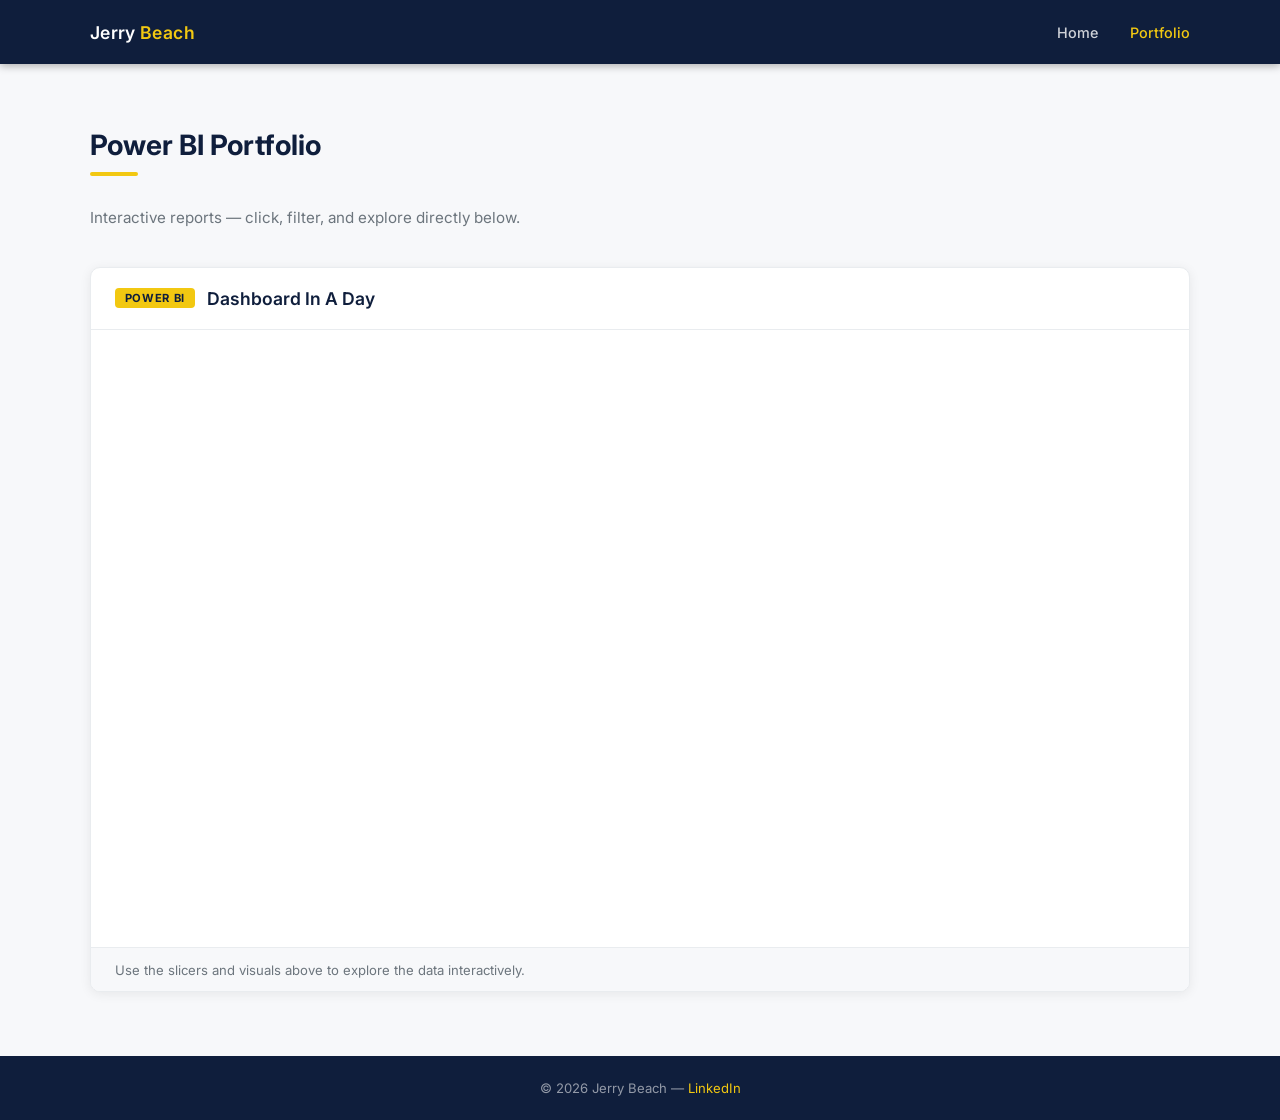
==== portfolio.html @ b1603700 "Initial File Load" ====
<!DOCTYPE html>
<html lang="en">
<head>
  <meta charset="UTF-8" />
  <meta name="viewport" content="width=device-width, initial-scale=1.0" />
  <title>Portfolio | Jerry Beach</title>
  <meta name="description" content="Power BI report portfolio by Jerry Beach." />
  <link rel="stylesheet" href="style.css" />
</head>
<body>

  <header>
    <nav>
      <a href="index.html" class="nav-brand">Jerry <span>Beach</span></a>
      <ul class="nav-links">
        <li><a href="index.html">Home</a></li>
        <li><a href="portfolio.html" class="active">Portfolio</a></li>
      </ul>
    </nav>
  </header>

  <main>

    <section class="section">
      <div class="section-inner">
        <h1 class="section-title">Power BI Portfolio</h1>
        <div class="divider"></div>
        <p class="section-subtitle">Interactive reports — click, filter, and explore directly below.</p>

        <div class="report-grid">

          <!-- Report 1: Dashboard In A Day -->
          <div class="report-card">
            <div class="report-card-header">
              <span class="report-badge">Power BI</span>
              <h2>Dashboard In A Day</h2>
            </div>
            <iframe
              class="report-embed"
              title="Dashboard In A Day"
              src="https://app.powerbi.com/view?r=eyJrIjoiOTYwOWFjNDQtMjg4Mi00MmIzLTg5ZDUtN2UzYTExOWExYjU3IiwidCI6IjkyYjQxZTM4LTNjNmMtNDE4Mi1iMjVmLWE0ZGNlZTU1Yzk1MyJ9"
              allowFullScreen="true"
            ></iframe>
            <div class="report-card-footer">
              Use the slicers and visuals above to explore the data interactively.
            </div>
          </div>

          <!-- Add future reports here by duplicating the report-card block above -->

        </div>
      </div>
    </section>

  </main>

  <footer>
    <p>&copy; 2026 Jerry Beach &mdash; <a href="https://www.linkedin.com/in/jerrybeach" target="_blank" rel="noopener noreferrer">LinkedIn</a></p>
  </footer>

</body>
</html>
---- style.css ----
@import url('https://fonts.googleapis.com/css2?family=Inter:wght@300;400;500;600;700&display=swap');

:root {
  --navy: #0f1e3c;
  --navy-light: #1a3060;
  --yellow: #f2c811;
  --yellow-hover: #d9b40f;
  --white: #ffffff;
  --gray-100: #f7f8fa;
  --gray-200: #e9ecef;
  --gray-500: #6c757d;
  --gray-700: #495057;
  --text: #1a1a2e;
}

*, *::before, *::after {
  box-sizing: border-box;
  margin: 0;
  padding: 0;
}

html {
  scroll-behavior: smooth;
}

body {
  font-family: 'Inter', sans-serif;
  background-color: var(--gray-100);
  color: var(--text);
  min-height: 100vh;
  display: flex;
  flex-direction: column;
}

/* ── Header / Nav ── */

header {
  background-color: var(--navy);
  padding: 0 2rem;
  position: sticky;
  top: 0;
  z-index: 100;
  box-shadow: 0 2px 8px rgba(0, 0, 0, 0.3);
}

nav {
  max-width: 1100px;
  margin: 0 auto;
  display: flex;
  align-items: center;
  justify-content: space-between;
  height: 64px;
}

.nav-brand {
  color: var(--white);
  font-size: 1.1rem;
  font-weight: 600;
  text-decoration: none;
  letter-spacing: 0.02em;
}

.nav-brand span {
  color: var(--yellow);
}

.nav-links {
  display: flex;
  gap: 2rem;
  list-style: none;
}

.nav-links a {
  color: rgba(255, 255, 255, 0.8);
  text-decoration: none;
  font-size: 0.9rem;
  font-weight: 500;
  transition: color 0.2s;
}

.nav-links a:hover,
.nav-links a.active {
  color: var(--yellow);
}

/* ── Main content ── */

main {
  flex: 1;
}

/* ── Hero (Home page) ── */

.hero {
  background: linear-gradient(135deg, var(--navy) 0%, var(--navy-light) 100%);
  color: var(--white);
  padding: 6rem 2rem 5rem;
  text-align: center;
}

.hero-inner {
  max-width: 700px;
  margin: 0 auto;
}

.hero h1 {
  font-size: clamp(2.2rem, 5vw, 3.5rem);
  font-weight: 700;
  line-height: 1.15;
  margin-bottom: 0.5rem;
}

.hero h1 .accent {
  color: var(--yellow);
}

.hero .tagline {
  font-size: clamp(1rem, 2.5vw, 1.25rem);
  font-weight: 300;
  color: rgba(255, 255, 255, 0.75);
  margin-bottom: 2.5rem;
  letter-spacing: 0.03em;
}

.hero-actions {
  display: flex;
  gap: 1rem;
  justify-content: center;
  flex-wrap: wrap;
}

/* ── Buttons ── */

.btn {
  display: inline-flex;
  align-items: center;
  gap: 0.5rem;
  padding: 0.75rem 1.75rem;
  border-radius: 6px;
  font-family: 'Inter', sans-serif;
  font-size: 0.95rem;
  font-weight: 600;
  text-decoration: none;
  cursor: pointer;
  border: none;
  transition: background-color 0.2s, transform 0.1s;
}

.btn:active {
  transform: translateY(1px);
}

.btn-primary {
  background-color: var(--yellow);
  color: var(--navy);
}

.btn-primary:hover {
  background-color: var(--yellow-hover);
}

.btn-outline {
  background-color: transparent;
  color: var(--white);
  border: 2px solid rgba(255, 255, 255, 0.5);
}

.btn-outline:hover {
  border-color: var(--white);
  background-color: rgba(255, 255, 255, 0.08);
}

/* ── Section wrapper ── */

.section {
  padding: 4rem 2rem;
}

.section-inner {
  max-width: 1100px;
  margin: 0 auto;
}

.section-title {
  font-size: 1.75rem;
  font-weight: 700;
  color: var(--navy);
  margin-bottom: 0.4rem;
}

.section-subtitle {
  color: var(--gray-500);
  font-size: 0.95rem;
  margin-bottom: 2.5rem;
}

.divider {
  width: 48px;
  height: 4px;
  background-color: var(--yellow);
  border-radius: 2px;
  margin: 0.6rem 0 2rem;
}

/* ── About strip (Home page) ── */

.about-strip {
  background-color: var(--white);
  border-top: 1px solid var(--gray-200);
  border-bottom: 1px solid var(--gray-200);
}

.about-strip p {
  max-width: 720px;
  color: var(--gray-700);
  line-height: 1.75;
  font-size: 1rem;
}

/* ── Portfolio cards ── */

.report-grid {
  display: grid;
  gap: 2rem;
}

.report-card {
  background-color: var(--white);
  border-radius: 10px;
  overflow: hidden;
  box-shadow: 0 2px 12px rgba(0, 0, 0, 0.07);
  border: 1px solid var(--gray-200);
}

.report-card-header {
  padding: 1.25rem 1.5rem;
  border-bottom: 1px solid var(--gray-200);
  display: flex;
  align-items: center;
  gap: 0.75rem;
}

.report-badge {
  background-color: var(--yellow);
  color: var(--navy);
  font-size: 0.7rem;
  font-weight: 700;
  letter-spacing: 0.06em;
  text-transform: uppercase;
  padding: 0.2rem 0.6rem;
  border-radius: 4px;
}

.report-card-header h2 {
  font-size: 1.1rem;
  font-weight: 600;
  color: var(--navy);
}

.report-embed {
  width: 100%;
  aspect-ratio: 16 / 9;
  border: none;
  display: block;
}

.report-card-footer {
  padding: 0.85rem 1.5rem;
  font-size: 0.82rem;
  color: var(--gray-500);
  background-color: var(--gray-100);
  border-top: 1px solid var(--gray-200);
}

/* ── Footer ── */

footer {
  background-color: var(--navy);
  color: rgba(255, 255, 255, 0.55);
  text-align: center;
  padding: 1.5rem 2rem;
  font-size: 0.82rem;
}

footer a {
  color: var(--yellow);
  text-decoration: none;
}

footer a:hover {
  text-decoration: underline;
}

/* ── Responsive ── */

@media (max-width: 600px) {
  nav {
    height: auto;
    padding: 1rem 0;
    flex-direction: column;
    gap: 0.75rem;
  }

  .hero {
    padding: 4rem 1.25rem 3.5rem;
  }

  .section {
    padding: 3rem 1.25rem;
  }
}
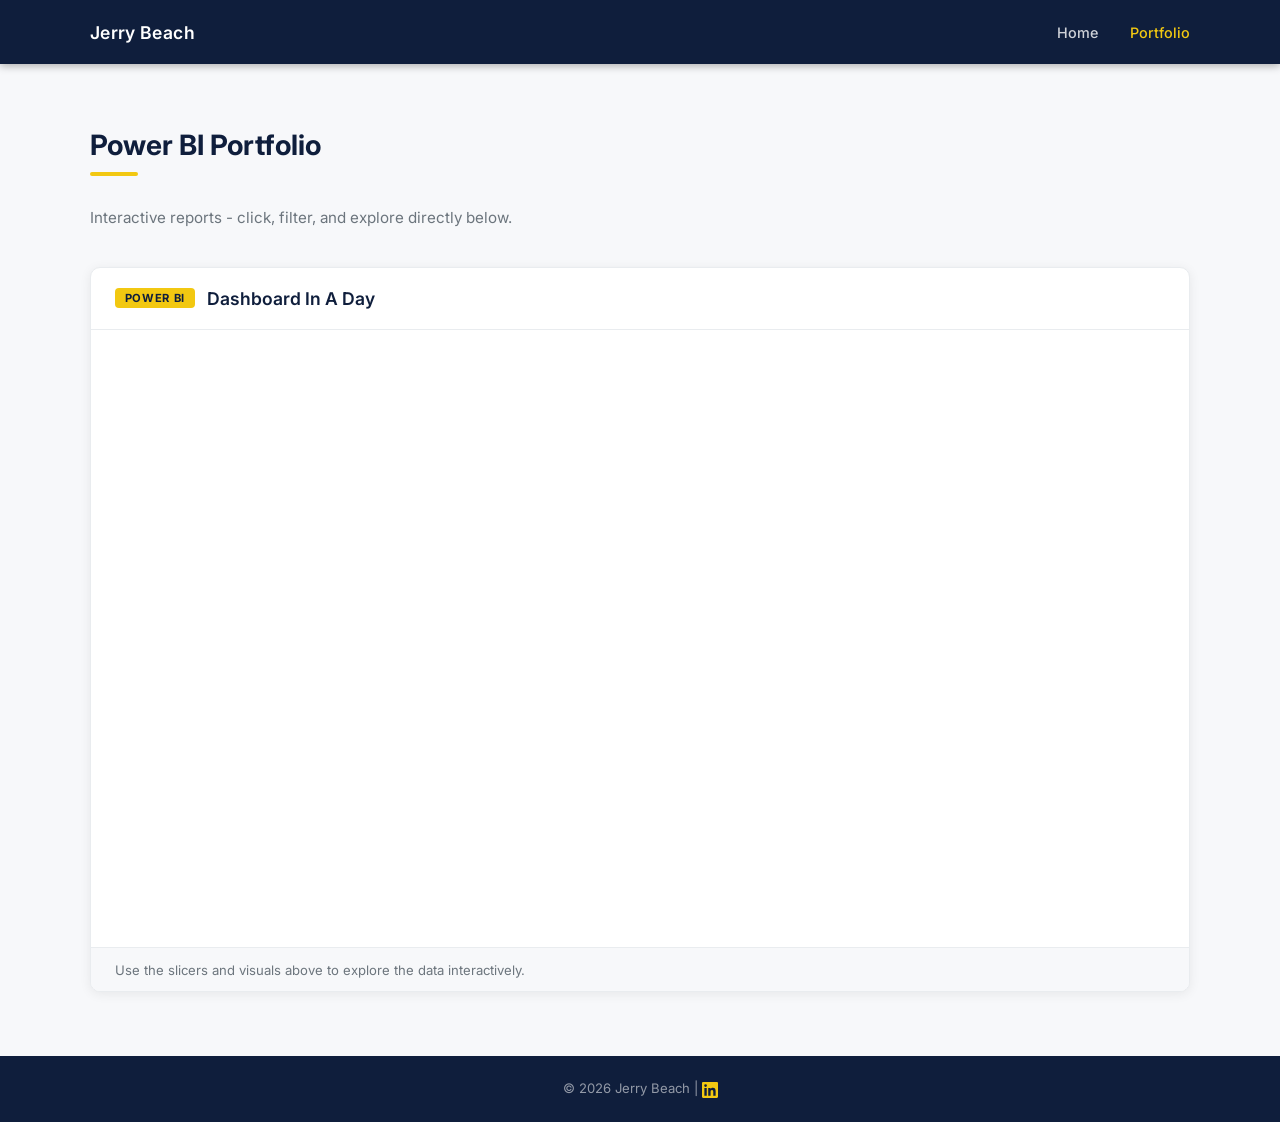
==== commit 651ee7a6: "Updates to formatting" ====
--- a/portfolio.html
+++ b/portfolio.html
@@ -11,7 +11,7 @@
 
   <header>
     <nav>
-      <a href="index.html" class="nav-brand">Jerry <span>Beach</span></a>
+      <a href="index.html" class="nav-brand">Jerry Beach</a>
       <ul class="nav-links">
         <li><a href="index.html">Home</a></li>
         <li><a href="portfolio.html" class="active">Portfolio</a></li>
@@ -25,7 +25,7 @@
       <div class="section-inner">
         <h1 class="section-title">Power BI Portfolio</h1>
         <div class="divider"></div>
-        <p class="section-subtitle">Interactive reports — click, filter, and explore directly below.</p>
+        <p class="section-subtitle">Interactive reports - click, filter, and explore directly below.</p>
 
         <div class="report-grid">
 
@@ -55,7 +55,7 @@
   </main>
 
   <footer>
-    <p>&copy; 2026 Jerry Beach &mdash; <a href="https://www.linkedin.com/in/jerrybeach" target="_blank" rel="noopener noreferrer">LinkedIn</a></p>
+    <p>&copy; 2026 Jerry Beach | <a href="https://www.linkedin.com/in/jerrybeach" target="_blank" rel="noopener noreferrer" aria-label="LinkedIn"><svg xmlns="http://www.w3.org/2000/svg" viewBox="0 0 24 24" fill="currentColor" width="16" height="16" style="vertical-align:middle" aria-hidden="true"><path d="M20.447 20.452h-3.554v-5.569c0-1.328-.027-3.037-1.852-3.037-1.853 0-2.136 1.445-2.136 2.939v5.667H9.351V9h3.414v1.561h.046c.477-.9 1.637-1.85 3.37-1.85 3.601 0 4.267 2.37 4.267 5.455v6.286zM5.337 7.433a2.062 2.062 0 0 1-2.063-2.065 2.064 2.064 0 1 1 2.063 2.065zm1.782 13.019H3.555V9h3.564v11.452zM22.225 0H1.771C.792 0 0 .774 0 1.729v20.542C0 23.227.792 24 1.771 24h20.451C23.2 24 24 23.227 24 22.271V1.729C24 .774 23.2 0 22.222 0h.003z"/></svg></a></p>
   </footer>
 
 </body>
--- a/style.css
+++ b/style.css
@@ -150,6 +150,10 @@
   transform: translateY(1px);
 }
 
+.btn-icon {
+  padding: 0.75rem;
+}
+
 .btn-primary {
   background-color: var(--yellow);
   color: var(--navy);
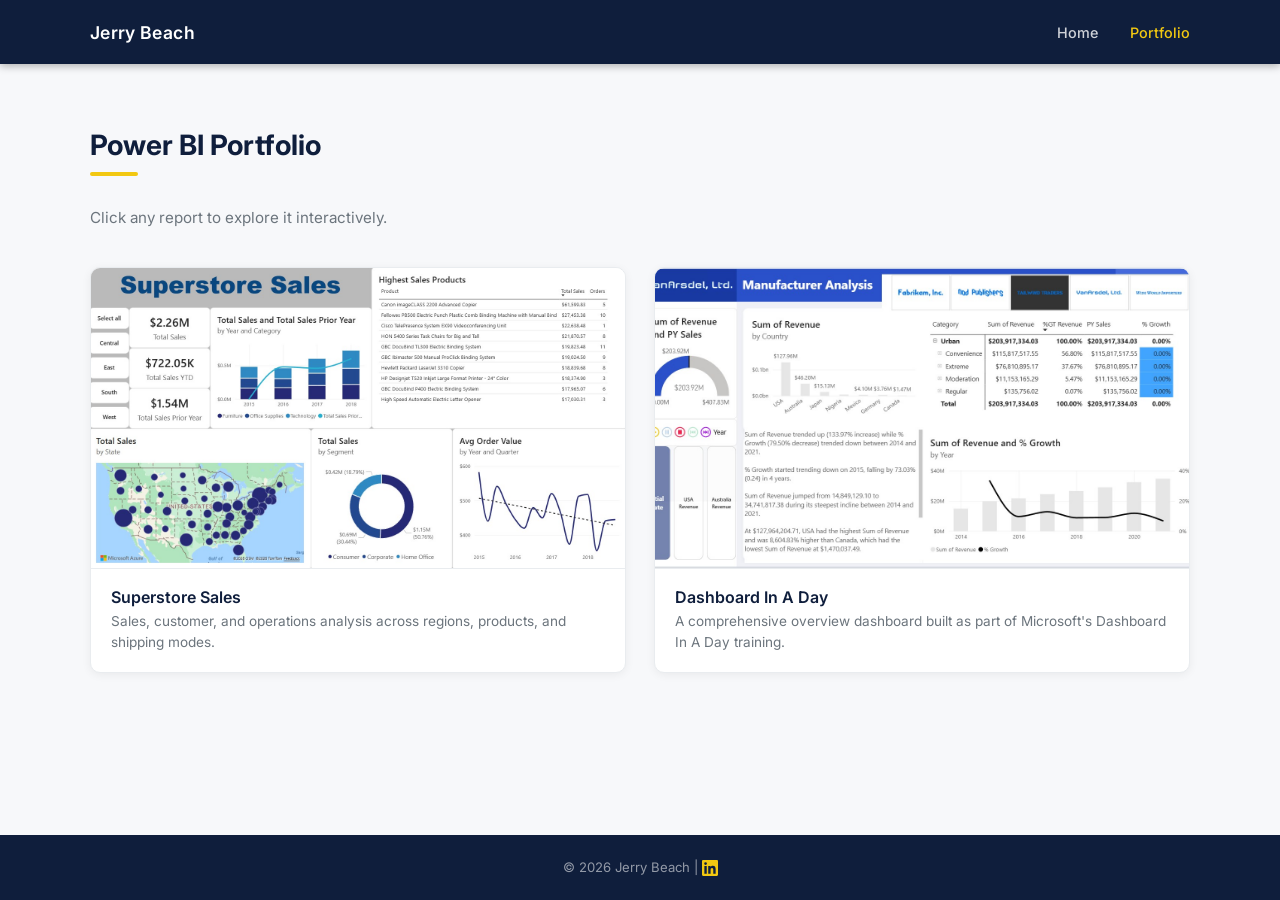
==== commit c80ab73b: "Adding Superstore" ====
--- a/portfolio.html
+++ b/portfolio.html
@@ -25,28 +25,31 @@
       <div class="section-inner">
         <h1 class="section-title">Power BI Portfolio</h1>
         <div class="divider"></div>
-        <p class="section-subtitle">Interactive reports - click, filter, and explore directly below.</p>
+        <p class="section-subtitle">Click any report to explore it interactively.</p>
 
-        <div class="report-grid">
+        <div class="card-grid">
 
-          <!-- Report 1: Dashboard In A Day -->
-          <div class="report-card">
-            <div class="report-card-header">
-              <span class="report-badge">Power BI</span>
-              <h2>Dashboard In A Day</h2>
+          <!-- Report 1: Superstore Sales -->
+          <a href="reports/superstore-sales.html" class="portfolio-card">
+            <div class="card-thumb">
+              <img src="reports/images/superstore-sales.jpg" alt="Superstore Sales" />
             </div>
-            <iframe
-              class="report-embed"
-              title="Dashboard In A Day"
-              src="https://app.powerbi.com/view?r=eyJrIjoiOTYwOWFjNDQtMjg4Mi00MmIzLTg5ZDUtN2UzYTExOWExYjU3IiwidCI6IjkyYjQxZTM4LTNjNmMtNDE4Mi1iMjVmLWE0ZGNlZTU1Yzk1MyJ9"
-              allowFullScreen="true"
-            ></iframe>
-            <div class="report-card-footer">
-              Use the slicers and visuals above to explore the data interactively.
+            <div class="card-info">
+              <div class="card-title">Superstore Sales</div>
+              <div class="card-desc">Sales, customer, and operations analysis across regions, products, and shipping modes.</div>
             </div>
-          </div>
+          </a>
 
-          <!-- Add future reports here by duplicating the report-card block above -->
+          <!-- Report 2: Dashboard In A Day -->
+          <a href="reports/dashboard-in-a-day.html" class="portfolio-card">
+            <div class="card-thumb">
+              <img src="reports/images/dashboard-in-a-day.jpg" alt="Dashboard in A Day" />
+            </div>
+            <div class="card-info">
+              <div class="card-title">Dashboard In A Day</div>
+              <div class="card-desc">A comprehensive overview dashboard built as part of Microsoft's Dashboard In A Day training.</div>
+            </div>
+          </a>
 
         </div>
       </div>
--- a/style.css
+++ b/style.css
@@ -221,28 +221,86 @@
   font-size: 1rem;
 }
 
-/* ── Portfolio cards ── */
-
-.report-grid {
+/* ── Portfolio gallery cards ── */
+
+.card-grid {
   display: grid;
-  gap: 2rem;
-}
-
-.report-card {
+  grid-template-columns: repeat(2, 1fr);
+  gap: 1.75rem;
+}
+
+.portfolio-card {
+  display: block;
+  text-decoration: none;
   background-color: var(--white);
   border-radius: 10px;
   overflow: hidden;
-  box-shadow: 0 2px 12px rgba(0, 0, 0, 0.07);
   border: 1px solid var(--gray-200);
-}
-
-.report-card-header {
-  padding: 1.25rem 1.5rem;
-  border-bottom: 1px solid var(--gray-200);
-  display: flex;
+  box-shadow: 0 2px 10px rgba(0, 0, 0, 0.06);
+  transition: transform 0.2s, box-shadow 0.2s;
+}
+
+.portfolio-card:hover {
+  transform: translateY(-4px);
+  box-shadow: 0 8px 24px rgba(0, 0, 0, 0.12);
+}
+
+.card-thumb {
+  width: 100%;
+  aspect-ratio: 16 / 9;
+  overflow: hidden;
+  background-color: var(--navy);
+}
+
+.card-thumb img {
+  width: 100%;
+  height: 100%;
+  object-fit: cover;
+  display: block;
+}
+
+.card-thumb-placeholder {
+  width: 100%;
+  height: 100%;
+  background: linear-gradient(135deg, var(--navy) 0%, var(--navy-light) 100%);
+  display: flex;
+  flex-direction: column;
   align-items: center;
+  justify-content: center;
   gap: 0.75rem;
-}
+  padding: 1.5rem;
+}
+
+.card-thumb-placeholder .report-badge {
+  font-size: 0.65rem;
+}
+
+.card-thumb-placeholder .card-placeholder-title {
+  color: rgba(255, 255, 255, 0.85);
+  font-size: 1rem;
+  font-weight: 600;
+  text-align: center;
+}
+
+.card-info {
+  padding: 1.1rem 1.25rem 1.25rem;
+  border-top: 1px solid var(--gray-200);
+}
+
+.card-title {
+  font-size: 1rem;
+  font-weight: 600;
+  color: var(--navy);
+  margin-bottom: 0.3rem;
+}
+
+.card-desc {
+  font-size: 0.85rem;
+  color: var(--gray-500);
+  line-height: 1.5;
+}
+
+/* ── Individual report pages ── */
 
 .report-badge {
   background-color: var(--yellow);
@@ -255,10 +313,27 @@
   border-radius: 4px;
 }
 
-.report-card-header h2 {
-  font-size: 1.1rem;
-  font-weight: 600;
-  color: var(--navy);
+.breadcrumb {
+  display: flex;
+  align-items: center;
+  gap: 0.5rem;
+  font-size: 0.82rem;
+  color: var(--gray-500);
+  margin-bottom: 1rem;
+}
+
+.breadcrumb a {
+  color: var(--gray-500);
+  text-decoration: none;
+}
+
+.breadcrumb a:hover {
+  color: var(--navy);
+  text-decoration: underline;
+}
+
+.breadcrumb-sep {
+  color: var(--gray-500);
 }
 
 .report-embed {
@@ -266,14 +341,70 @@
   aspect-ratio: 16 / 9;
   border: none;
   display: block;
-}
-
-.report-card-footer {
-  padding: 0.85rem 1.5rem;
-  font-size: 0.82rem;
-  color: var(--gray-500);
-  background-color: var(--gray-100);
-  border-top: 1px solid var(--gray-200);
+  border-radius: 8px;
+  box-shadow: 0 2px 12px rgba(0, 0, 0, 0.1);
+}
+
+/* ── C-Suite Q&A section ── */
+
+.qa-section {
+  margin-top: 3rem;
+  padding-top: 2.5rem;
+  border-top: 2px solid var(--gray-200);
+}
+
+.qa-section-heading {
+  font-size: 1.4rem;
+  font-weight: 700;
+  color: var(--navy);
+  margin-bottom: 0.3rem;
+}
+
+.qa-section-sub {
+  font-size: 0.9rem;
+  color: var(--gray-500);
+  margin-bottom: 2rem;
+}
+
+.qa-group {
+  margin-bottom: 2.25rem;
+}
+
+.qa-group-title {
+  font-size: 1rem;
+  font-weight: 700;
+  color: var(--navy);
+  text-transform: uppercase;
+  letter-spacing: 0.05em;
+  padding-left: 0.85rem;
+  border-left: 3px solid var(--yellow);
+  margin-bottom: 1.25rem;
+}
+
+.qa-item {
+  margin-bottom: 1.25rem;
+  padding-bottom: 1.25rem;
+  border-bottom: 1px solid var(--gray-200);
+}
+
+.qa-item:last-child {
+  border-bottom: none;
+  padding-bottom: 0;
+}
+
+.qa-question {
+  font-size: 0.95rem;
+  font-weight: 600;
+  color: var(--navy);
+  margin-bottom: 0.5rem;
+}
+
+.qa-answer {
+  font-size: 0.9rem;
+  color: var(--gray-700);
+  line-height: 1.7;
+  padding-left: 1rem;
+  border-left: 2px solid var(--gray-200);
 }
 
 /* ── Footer ── */
@@ -296,6 +427,12 @@
 }
 
 /* ── Responsive ── */
+
+@media (max-width: 700px) {
+  .card-grid {
+    grid-template-columns: 1fr;
+  }
+}
 
 @media (max-width: 600px) {
   nav {
